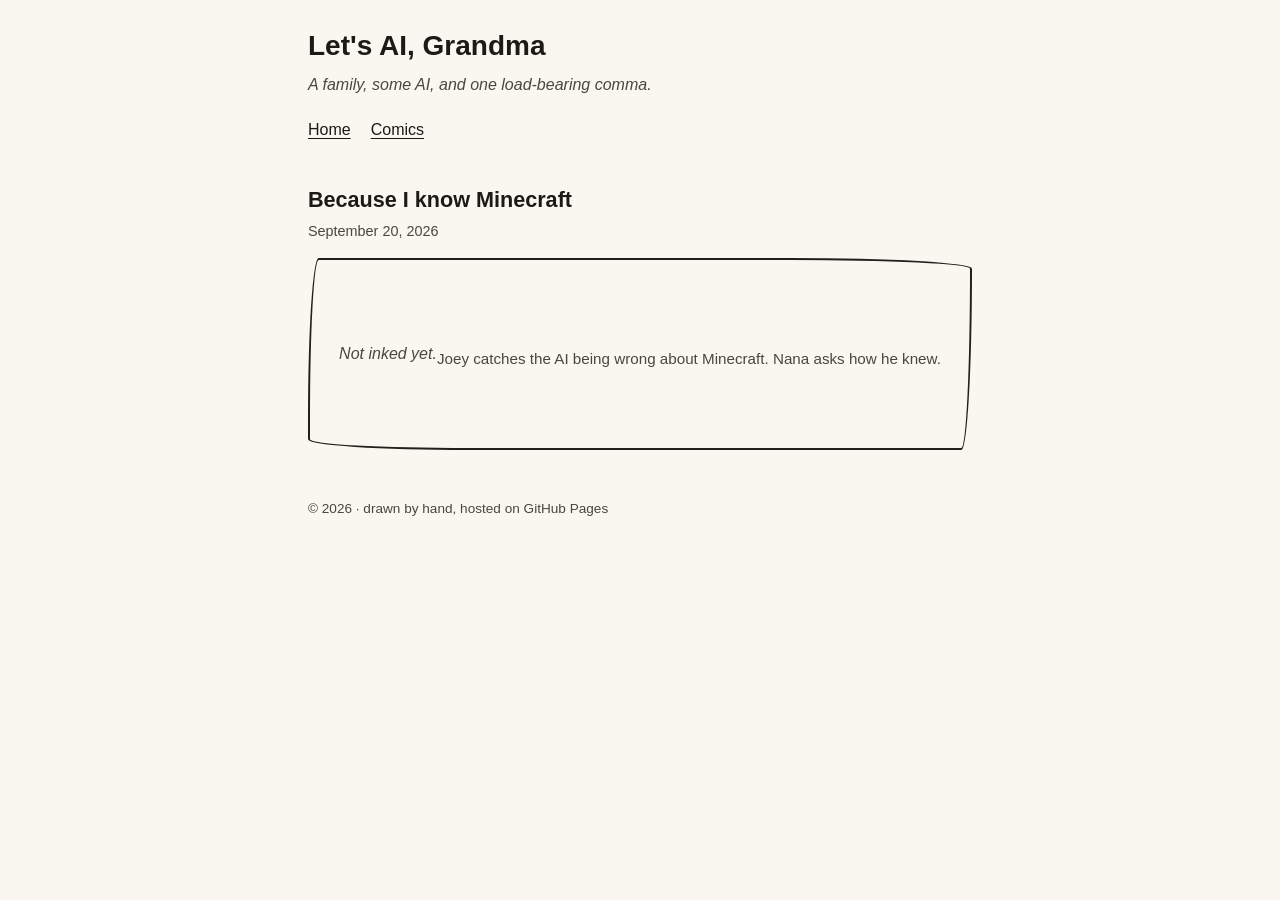
==== index.html @ c34973b7 "factory(0001-episodes-to-site): Render Home and the Comics index from episodes.edn" ====
<!DOCTYPE html><html lang="en"><head><meta charset="utf-8" /><meta content="width=device-width, initial-scale=1" name="viewport" /><title>Let&apos;s AI, Grandma</title><link href="css/site.css" rel="stylesheet" /></head><body><header><h1><a href="index.html">Let&apos;s AI, Grandma</a></h1><p class="premise">A family, some AI, and one load-bearing comma.</p><nav><ul><li><a href="index.html">Home</a></li><li><a href="comics/index.html">Comics</a></li></ul></nav></header><main><section class="latest"><article class="episode"><h2>Because I know Minecraft</h2><time datetime="2026-09-20">September 20, 2026</time><figure class="episode-figure placeholder"><p class="placeholder-text">Not inked yet.</p><figcaption>Joey catches the AI being wrong about Minecraft. Nana asks how he knew.</figcaption></figure></article></section></main><footer><p>© 2026 · drawn by hand, hosted on GitHub Pages</p></footer></body></html>
---- css/site.css ----
/* Let's AI, Grandma -- hand-written stylesheet. See DESIGN.md. */

:root {
  --paper: #faf7f0;
  --ink: #1c1a17;
  --ink-soft: #4a4640;
  --border: #22201c;
}

* {
  box-sizing: border-box;
}

html {
  background: var(--paper);
}

body {
  margin: 0 auto;
  padding: 1.5rem 1.25rem 3rem;
  max-width: 44rem;
  background: var(--paper);
  color: var(--ink);
  font-family: -apple-system, BlinkMacSystemFont, "Segoe UI", Roboto,
    Helvetica, Arial, sans-serif;
  line-height: 1.55;
}

header {
  margin-bottom: 2.5rem;
}

header h1 {
  margin: 0 0 0.35rem;
  font-size: 1.75rem;
}

header h1 a {
  color: inherit;
  text-decoration: none;
}

.premise {
  margin: 0 0 1.25rem;
  color: var(--ink-soft);
  font-style: italic;
}

nav ul {
  display: flex;
  gap: 1.25rem;
  margin: 0;
  padding: 0;
  list-style: none;
}

nav a {
  color: var(--ink);
  text-decoration: underline;
  text-underline-offset: 0.2rem;
}

main {
  margin-bottom: 3rem;
}

.episode {
  margin-bottom: 3rem;
}

.episode h2 {
  margin: 0 0 0.25rem;
  font-size: 1.35rem;
}

.episode time {
  display: block;
  margin-bottom: 1rem;
  color: var(--ink-soft);
  font-size: 0.9rem;
}

.comics-list .episode {
  padding-top: 2rem;
  border-top: 1px solid #ddd6c7;
}

.comics-list .episode:first-child {
  padding-top: 0;
  border-top: none;
}

figure {
  margin: 0;
}

.episode-figure img {
  display: block;
  width: 100%;
  height: auto;
  border: 2px solid var(--border);
  border-radius: 255px 15px 225px 15px / 15px 225px 15px 255px;
}

.episode-figure.placeholder {
  display: flex;
  align-items: center;
  justify-content: center;
  min-height: 12rem;
  border: 2px solid var(--border);
  border-radius: 15px 255px 15px 225px / 225px 15px 255px 15px;
  color: var(--ink-soft);
}

.placeholder-text {
  margin: 0;
  font-style: italic;
}

figcaption {
  margin-top: 0.6rem;
  color: var(--ink-soft);
  font-size: 0.95rem;
}

footer {
  color: var(--ink-soft);
  font-size: 0.85rem;
}
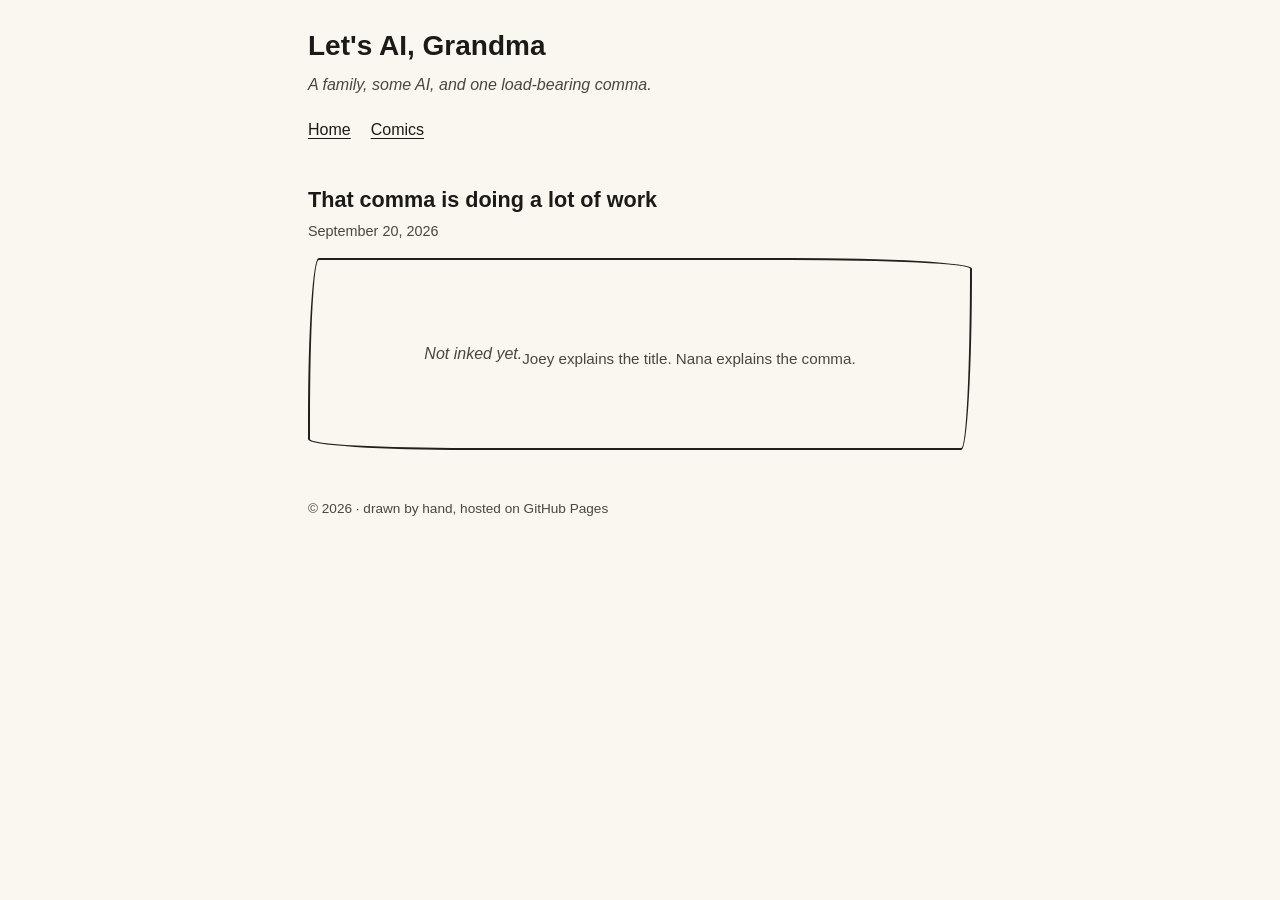
==== commit 9c499301: "Regenerate Home and Comics for the retitled Episode 1 Foreman action: bb build after merging order 0" ====
--- a/index.html
+++ b/index.html
@@ -1 +1 @@
-<!DOCTYPE html><html lang="en"><head><meta charset="utf-8" /><meta content="width=device-width, initial-scale=1" name="viewport" /><title>Let&apos;s AI, Grandma</title><link href="css/site.css" rel="stylesheet" /></head><body><header><h1><a href="index.html">Let&apos;s AI, Grandma</a></h1><p class="premise">A family, some AI, and one load-bearing comma.</p><nav><ul><li><a href="index.html">Home</a></li><li><a href="comics/index.html">Comics</a></li></ul></nav></header><main><section class="latest"><article class="episode"><h2>Because I know Minecraft</h2><time datetime="2026-09-20">September 20, 2026</time><figure class="episode-figure placeholder"><p class="placeholder-text">Not inked yet.</p><figcaption>Joey catches the AI being wrong about Minecraft. Nana asks how he knew.</figcaption></figure></article></section></main><footer><p>© 2026 · drawn by hand, hosted on GitHub Pages</p></footer></body></html>+<!DOCTYPE html><html lang="en"><head><meta charset="utf-8" /><meta content="width=device-width, initial-scale=1" name="viewport" /><title>Let&apos;s AI, Grandma</title><link href="css/site.css" rel="stylesheet" /></head><body><header><h1><a href="index.html">Let&apos;s AI, Grandma</a></h1><p class="premise">A family, some AI, and one load-bearing comma.</p><nav><ul><li><a href="index.html">Home</a></li><li><a href="comics/index.html">Comics</a></li></ul></nav></header><main><section class="latest"><article class="episode"><h2>That comma is doing a lot of work</h2><time datetime="2026-09-20">September 20, 2026</time><figure class="episode-figure placeholder"><p class="placeholder-text">Not inked yet.</p><figcaption>Joey explains the title. Nana explains the comma.</figcaption></figure></article></section></main><footer><p>© 2026 · drawn by hand, hosted on GitHub Pages</p></footer></body></html>
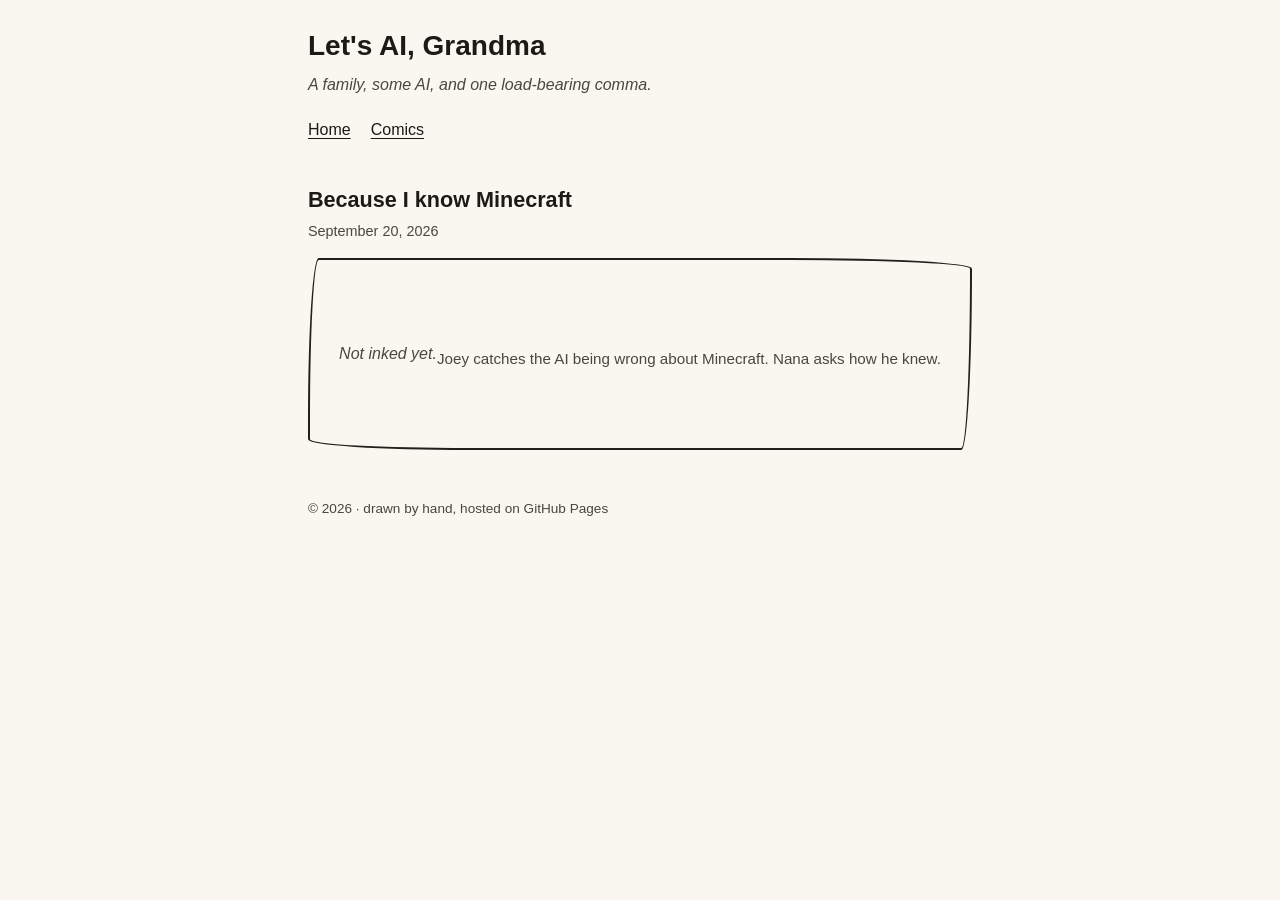
==== commit 4c76fd04: "Merge branch 'factory/0001-episodes-to-site' into claude/magical-hawking-kyqvle" ====
--- a/index.html
+++ b/index.html
@@ -1 +1 @@
-<!DOCTYPE html><html lang="en"><head><meta charset="utf-8" /><meta content="width=device-width, initial-scale=1" name="viewport" /><title>Let&apos;s AI, Grandma</title><link href="css/site.css" rel="stylesheet" /></head><body><header><h1><a href="index.html">Let&apos;s AI, Grandma</a></h1><p class="premise">A family, some AI, and one load-bearing comma.</p><nav><ul><li><a href="index.html">Home</a></li><li><a href="comics/index.html">Comics</a></li></ul></nav></header><main><section class="latest"><article class="episode"><h2>That comma is doing a lot of work</h2><time datetime="2026-09-20">September 20, 2026</time><figure class="episode-figure placeholder"><p class="placeholder-text">Not inked yet.</p><figcaption>Joey explains the title. Nana explains the comma.</figcaption></figure></article></section></main><footer><p>© 2026 · drawn by hand, hosted on GitHub Pages</p></footer></body></html>+<!DOCTYPE html><html lang="en"><head><meta charset="utf-8" /><meta content="width=device-width, initial-scale=1" name="viewport" /><title>Let&apos;s AI, Grandma</title><link href="css/site.css" rel="stylesheet" /></head><body><header><h1><a href="index.html">Let&apos;s AI, Grandma</a></h1><p class="premise">A family, some AI, and one load-bearing comma.</p><nav><ul><li><a href="index.html">Home</a></li><li><a href="comics/index.html">Comics</a></li></ul></nav></header><main><section class="latest"><article class="episode"><h2>Because I know Minecraft</h2><time datetime="2026-09-20">September 20, 2026</time><figure class="episode-figure placeholder"><p class="placeholder-text">Not inked yet.</p><figcaption>Joey catches the AI being wrong about Minecraft. Nana asks how he knew.</figcaption></figure></article></section></main><footer><p>© 2026 · drawn by hand, hosted on GitHub Pages</p></footer></body></html>
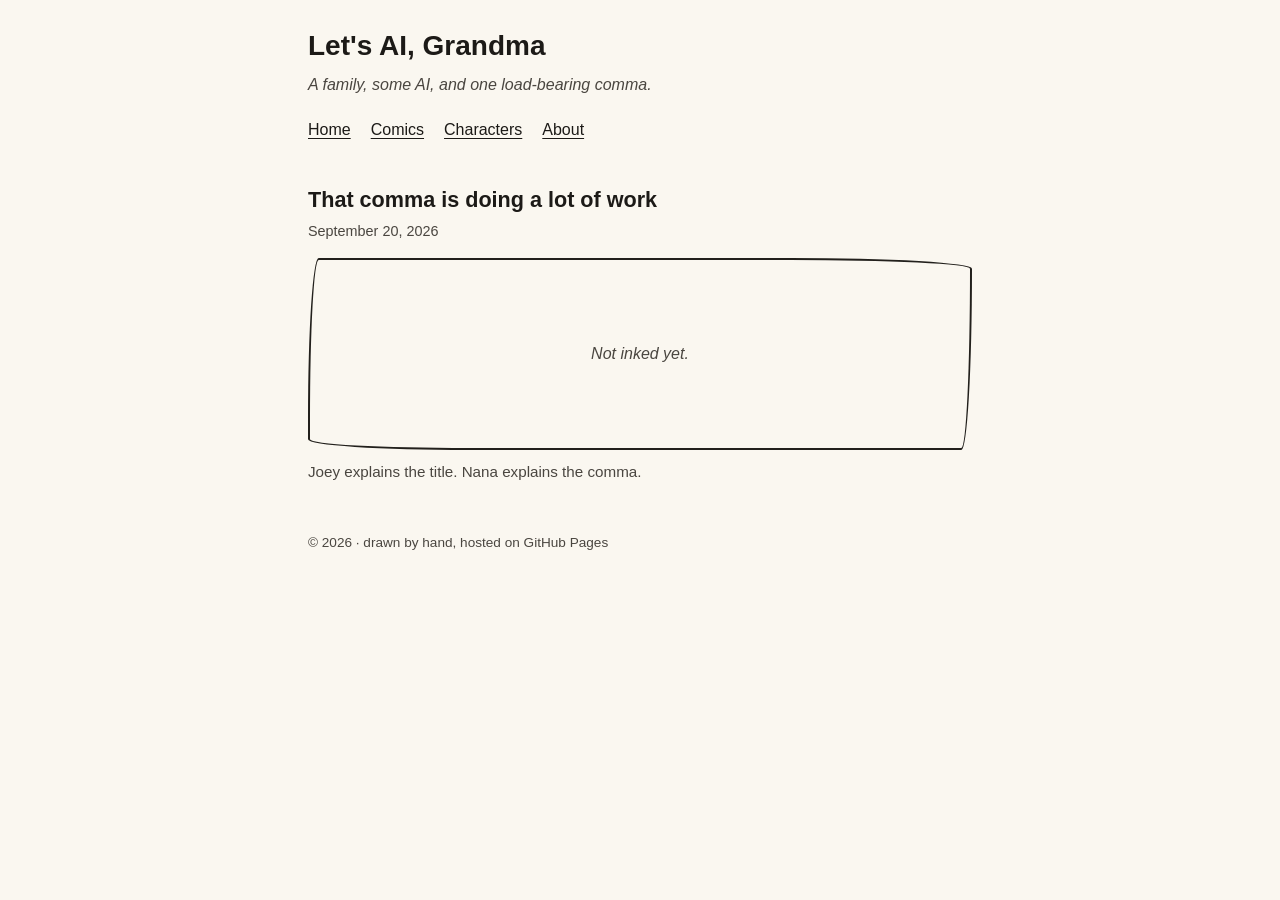
==== commit 3206e059: "factory(0002-characters-and-about): Characters and About pages from content data" ====
--- a/index.html
+++ b/index.html
@@ -1 +1 @@
-<!DOCTYPE html><html lang="en"><head><meta charset="utf-8" /><meta content="width=device-width, initial-scale=1" name="viewport" /><title>Let&apos;s AI, Grandma</title><link href="css/site.css" rel="stylesheet" /></head><body><header><h1><a href="index.html">Let&apos;s AI, Grandma</a></h1><p class="premise">A family, some AI, and one load-bearing comma.</p><nav><ul><li><a href="index.html">Home</a></li><li><a href="comics/index.html">Comics</a></li></ul></nav></header><main><section class="latest"><article class="episode"><h2>Because I know Minecraft</h2><time datetime="2026-09-20">September 20, 2026</time><figure class="episode-figure placeholder"><p class="placeholder-text">Not inked yet.</p><figcaption>Joey catches the AI being wrong about Minecraft. Nana asks how he knew.</figcaption></figure></article></section></main><footer><p>© 2026 · drawn by hand, hosted on GitHub Pages</p></footer></body></html>+<!DOCTYPE html><html lang="en"><head><meta charset="utf-8" /><meta content="width=device-width, initial-scale=1" name="viewport" /><title>Let&apos;s AI, Grandma</title><link href="css/site.css" rel="stylesheet" /></head><body><header><h1><a href="index.html">Let&apos;s AI, Grandma</a></h1><p class="premise">A family, some AI, and one load-bearing comma.</p><nav><ul><li><a href="index.html">Home</a></li><li><a href="comics/index.html">Comics</a></li><li><a href="characters/index.html">Characters</a></li><li><a href="about/index.html">About</a></li></ul></nav></header><main><section class="latest"><article class="episode"><h2>That comma is doing a lot of work</h2><time datetime="2026-09-20">September 20, 2026</time><figure class="episode-figure"><div class="frame placeholder"><p class="placeholder-text">Not inked yet.</p></div><figcaption>Joey explains the title. Nana explains the comma.</figcaption></figure></article></section></main><footer><p>© 2026 · drawn by hand, hosted on GitHub Pages</p></footer></body></html>
--- a/css/site.css
+++ b/css/site.css
@@ -94,22 +94,30 @@
   margin: 0;
 }
 
-.episode-figure img {
-  display: block;
-  width: 100%;
-  height: auto;
+.frame {
+  max-width: 100%;
   border: 2px solid var(--border);
   border-radius: 255px 15px 225px 15px / 15px 225px 15px 255px;
 }
 
-.episode-figure.placeholder {
+.frame img {
+  display: block;
+  width: 100%;
+  max-width: 100%;
+  height: auto;
+}
+
+.frame.placeholder {
   display: flex;
   align-items: center;
   justify-content: center;
   min-height: 12rem;
-  border: 2px solid var(--border);
   border-radius: 15px 255px 15px 225px / 225px 15px 255px 15px;
   color: var(--ink-soft);
+}
+
+.character-figure .frame.placeholder {
+  min-height: 8rem;
 }
 
 .placeholder-text {
@@ -123,6 +131,33 @@
   font-size: 0.95rem;
 }
 
+.character {
+  margin-bottom: 2.5rem;
+}
+
+.character h2 {
+  margin: 0 0 0.15rem;
+  font-size: 1.35rem;
+}
+
+.character .role {
+  margin: 0 0 0.75rem;
+  color: var(--ink-soft);
+  font-size: 0.9rem;
+}
+
+.character .frame {
+  margin-bottom: 0.75rem;
+}
+
+.character .blurb {
+  margin: 0;
+}
+
+.about p {
+  margin: 0 0 1.25rem;
+}
+
 footer {
   color: var(--ink-soft);
   font-size: 0.85rem;
